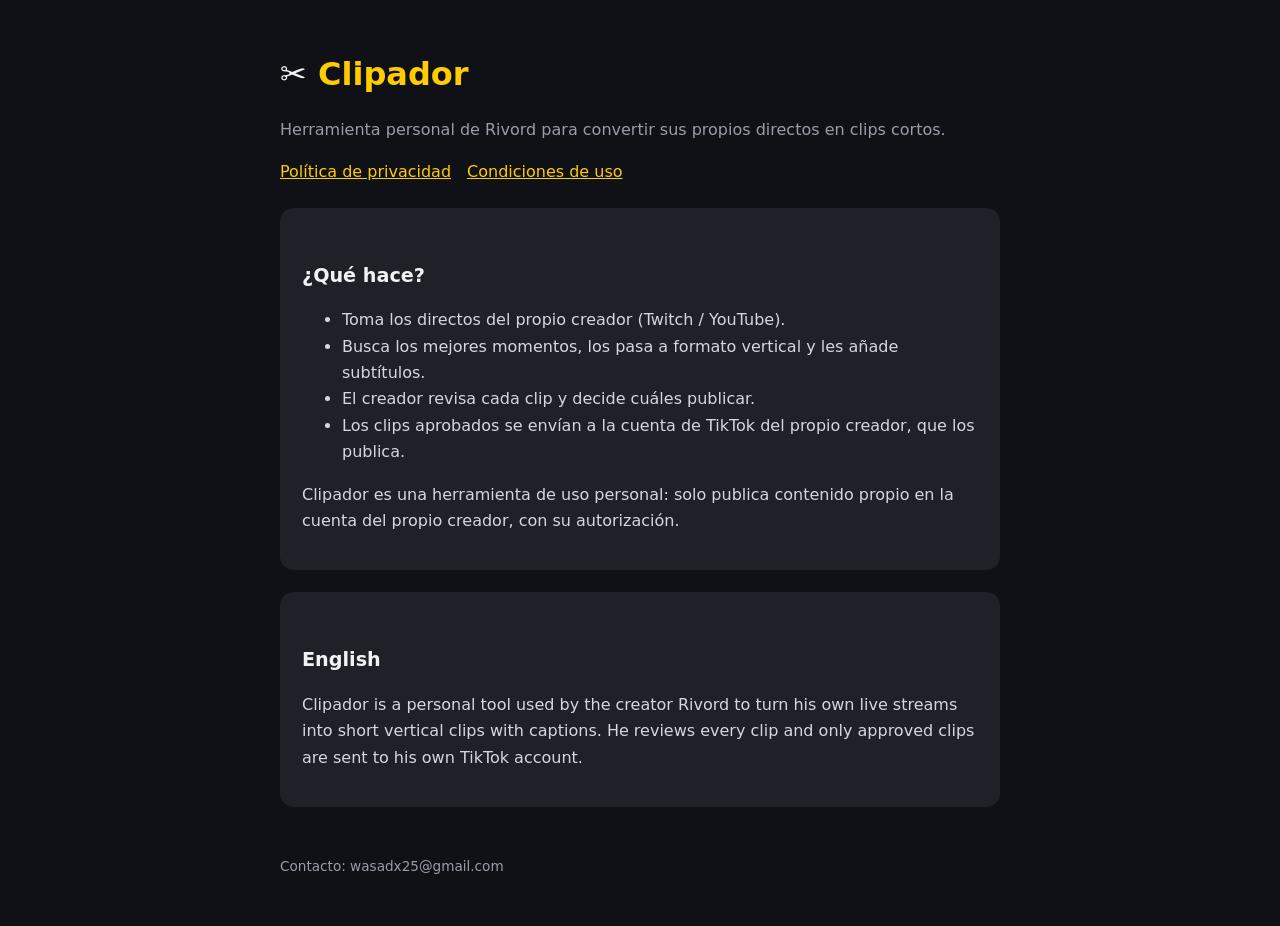
==== index.html @ 58a10383 "Web del Clipador: inicio, privacidad, condiciones y conexión con TikTok Co-Authored-By: Claude Opus " ====
<!doctype html><html lang="es"><head><meta charset="utf-8"><meta name="viewport" content="width=device-width,initial-scale=1">
<title>Clipador</title><link rel="stylesheet" href="estilo.css"></head><body><main>
<h1>✂ <span>Clipador</span></h1>
<p class="sub">Herramienta personal de Rivord para convertir sus propios directos en clips cortos.</p>
<nav><a href="privacidad.html">Política de privacidad</a><a href="terminos.html">Condiciones de uso</a></nav>
<div class="card">
<h2>¿Qué hace?</h2>
<ul>
<li>Toma los directos del propio creador (Twitch / YouTube).</li>
<li>Busca los mejores momentos, los pasa a formato vertical y les añade subtítulos.</li>
<li>El creador revisa cada clip y decide cuáles publicar.</li>
<li>Los clips aprobados se envían a la cuenta de TikTok del propio creador, que los publica.</li>
</ul>
<p>Clipador es una herramienta de uso personal: solo publica contenido propio en la cuenta del propio creador, con su autorización.</p>
</div>
<div class="card" lang="en">
<h2>English</h2>
<p>Clipador is a personal tool used by the creator Rivord to turn his own live streams into short vertical clips with captions. He reviews every clip and only approved clips are sent to his own TikTok account.</p>
</div>
<footer>Contacto: wasadx25@gmail.com</footer>
</main></body></html>
---- estilo.css ----
:root{--f:#101116;--t:#1f2129;--x:#f2f2f5;--s:#9a9cab;--a:#ffcc00}
*{box-sizing:border-box}body{margin:0;background:var(--f);color:var(--x);font:16px/1.65 system-ui,-apple-system,"Segoe UI",sans-serif}
main{max-width:760px;margin:0 auto;padding:48px 20px}h1{font-size:2rem;margin:0 0 6px}h1 span{color:var(--a)}
h2{margin-top:2rem;font-size:1.2rem}p,li{color:#d6d7de}.sub{color:var(--s)}a{color:var(--a)}
.card{background:var(--t);border-radius:14px;padding:20px 22px;margin-top:22px}
nav a{margin-right:16px}footer{color:var(--s);font-size:.85rem;margin-top:48px}
code{background:#2b2e39;padding:2px 6px;border-radius:6px}
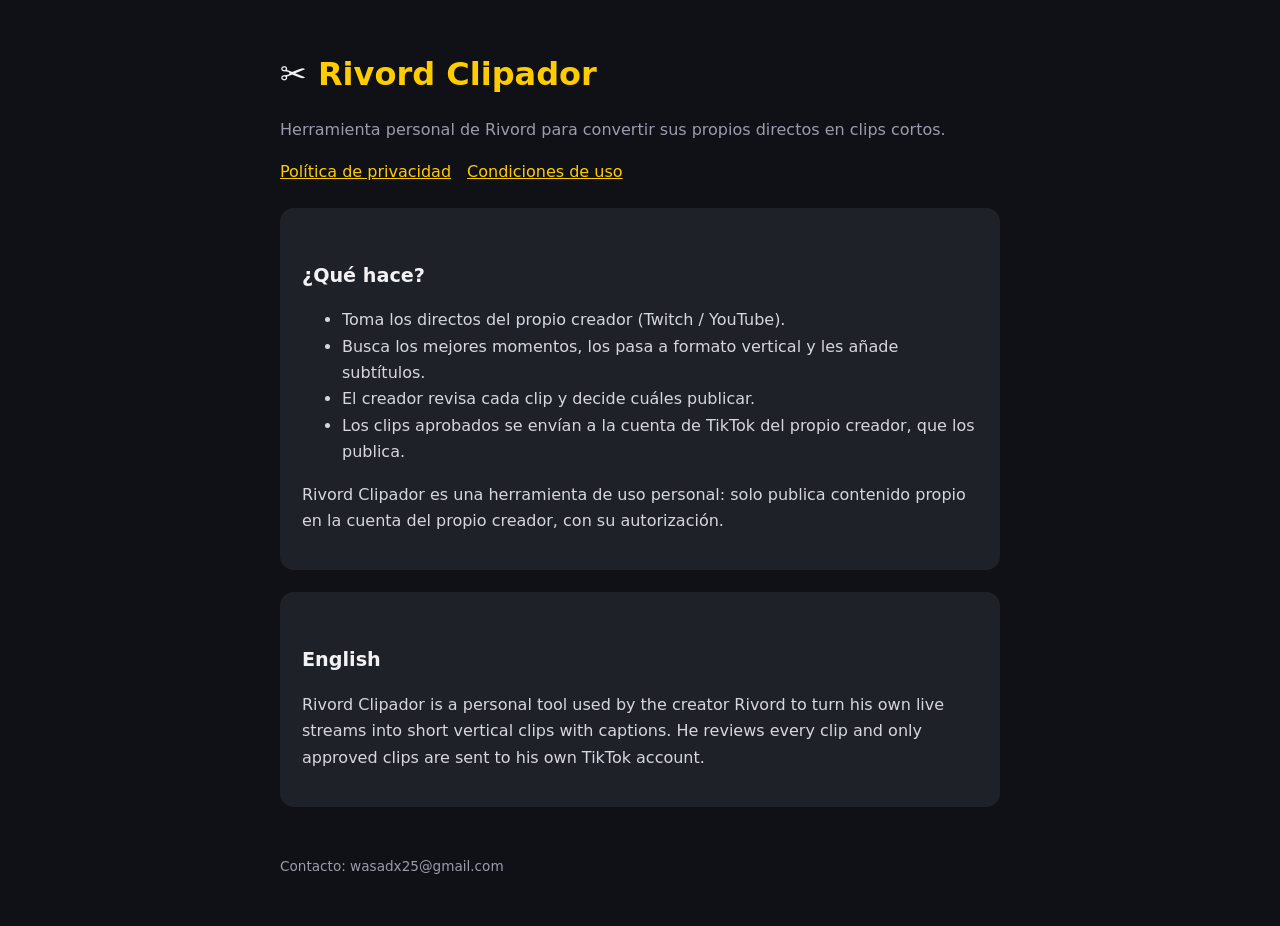
==== commit 89295d10: "Nombre de la app: Rivord Clipador Co-Authored-By: Claude Opus 5.5 <noreply@anthropic.com> Claude-Ses" ====
--- a/index.html
+++ b/index.html
@@ -1,6 +1,6 @@
 <!doctype html><html lang="es"><head><meta charset="utf-8"><meta name="viewport" content="width=device-width,initial-scale=1">
-<title>Clipador</title><link rel="stylesheet" href="estilo.css"></head><body><main>
-<h1>✂ <span>Clipador</span></h1>
+<title>Rivord Clipador</title><link rel="stylesheet" href="estilo.css"></head><body><main>
+<h1>✂ <span>Rivord Clipador</span></h1>
 <p class="sub">Herramienta personal de Rivord para convertir sus propios directos en clips cortos.</p>
 <nav><a href="privacidad.html">Política de privacidad</a><a href="terminos.html">Condiciones de uso</a></nav>
 <div class="card">
@@ -11,11 +11,11 @@
 <li>El creador revisa cada clip y decide cuáles publicar.</li>
 <li>Los clips aprobados se envían a la cuenta de TikTok del propio creador, que los publica.</li>
 </ul>
-<p>Clipador es una herramienta de uso personal: solo publica contenido propio en la cuenta del propio creador, con su autorización.</p>
+<p>Rivord Clipador es una herramienta de uso personal: solo publica contenido propio en la cuenta del propio creador, con su autorización.</p>
 </div>
 <div class="card" lang="en">
 <h2>English</h2>
-<p>Clipador is a personal tool used by the creator Rivord to turn his own live streams into short vertical clips with captions. He reviews every clip and only approved clips are sent to his own TikTok account.</p>
+<p>Rivord Clipador is a personal tool used by the creator Rivord to turn his own live streams into short vertical clips with captions. He reviews every clip and only approved clips are sent to his own TikTok account.</p>
 </div>
 <footer>Contacto: wasadx25@gmail.com</footer>
 </main></body></html>
